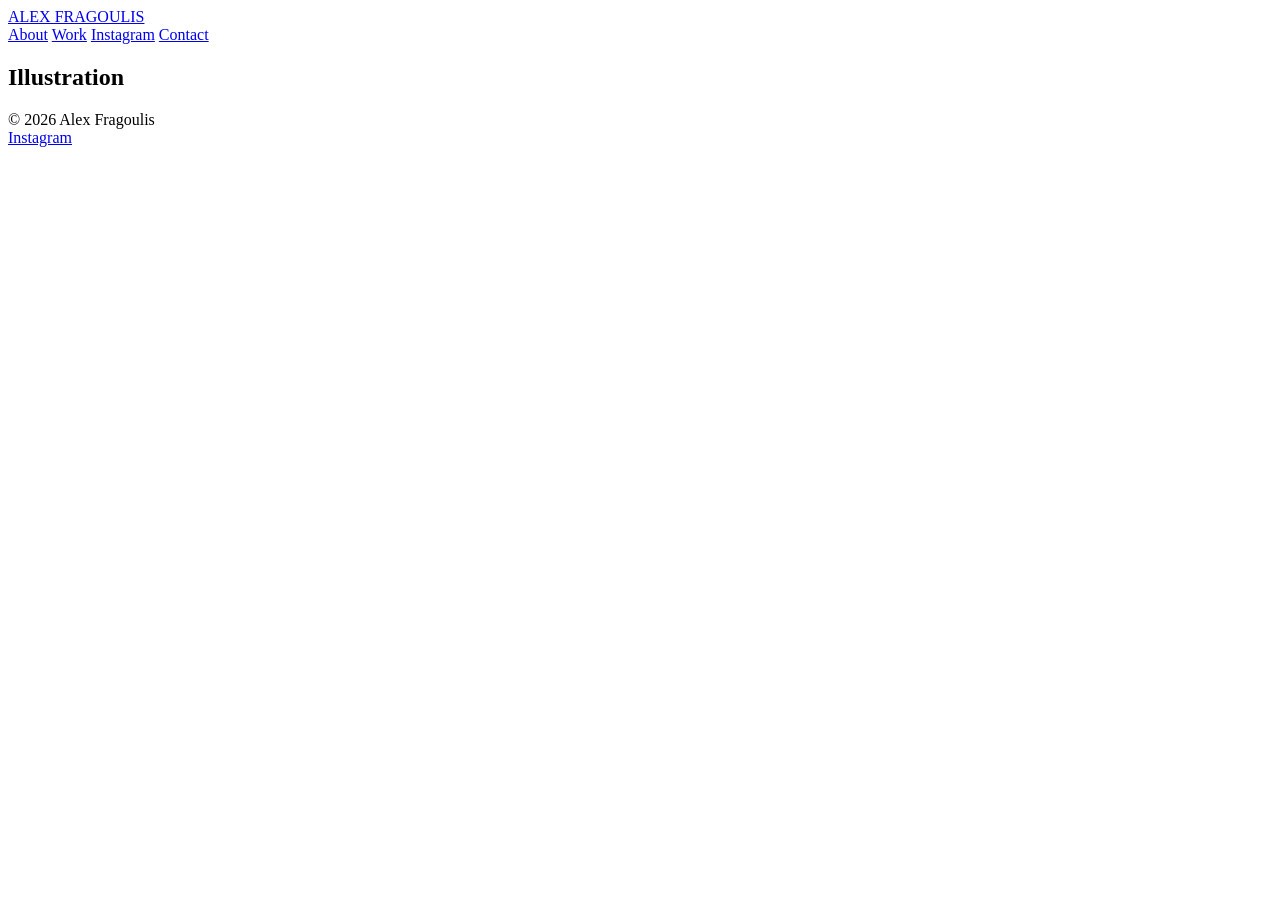
==== illustration.html @ 37d99b85 "Add files via upload" ====
<!doctype html><html lang='en'><head><meta charset='utf-8'><meta name='viewport' content='width=device-width, initial-scale=1'>
<link rel="preconnect" href="https://fonts.googleapis.com"><link rel="preconnect" href="https://fonts.gstatic.com" crossorigin><link href="https://fonts.googleapis.com/css2?family=Inter:wght@300;400;600&family=Playfair+Display:wght@700&display=swap" rel="stylesheet">
<link rel='stylesheet' href='assets/css/style.css'>
<title>Illustration — Alex Fragoulis</title>
<meta name='description' content='Illustration works'>
<link rel='canonical' href='index.html'>
</head><body>
<header class='head reveal'>
  <div class='brand'><a href='index.html'>ALEX FRAGOULIS</a></div>
  <nav class='topnav'>
    <a href='index.html#about'>About</a>
    <a href='index.html#categories'>Work</a>
    <a href='https://www.instagram.com/alexfragoulis_prints' target='_blank' rel='noopener'>Instagram</a>
    <a href='index.html#contact'>Contact</a>
  </nav>
</header>
<main class='container'>
<section class='category reveal'><h1>Illustration</h1><div class='grid light' id='grid-illustration'></div></section>
</main>
<footer class='foot reveal'>
  <div>© 2026 Alex Fragoulis</div>
  <div><a href='https://www.instagram.com/alexfragoulis_prints' target='_blank' rel='noopener'>Instagram</a></div>
</footer>
<script src='assets/js/site.js' defer></script></body></html>
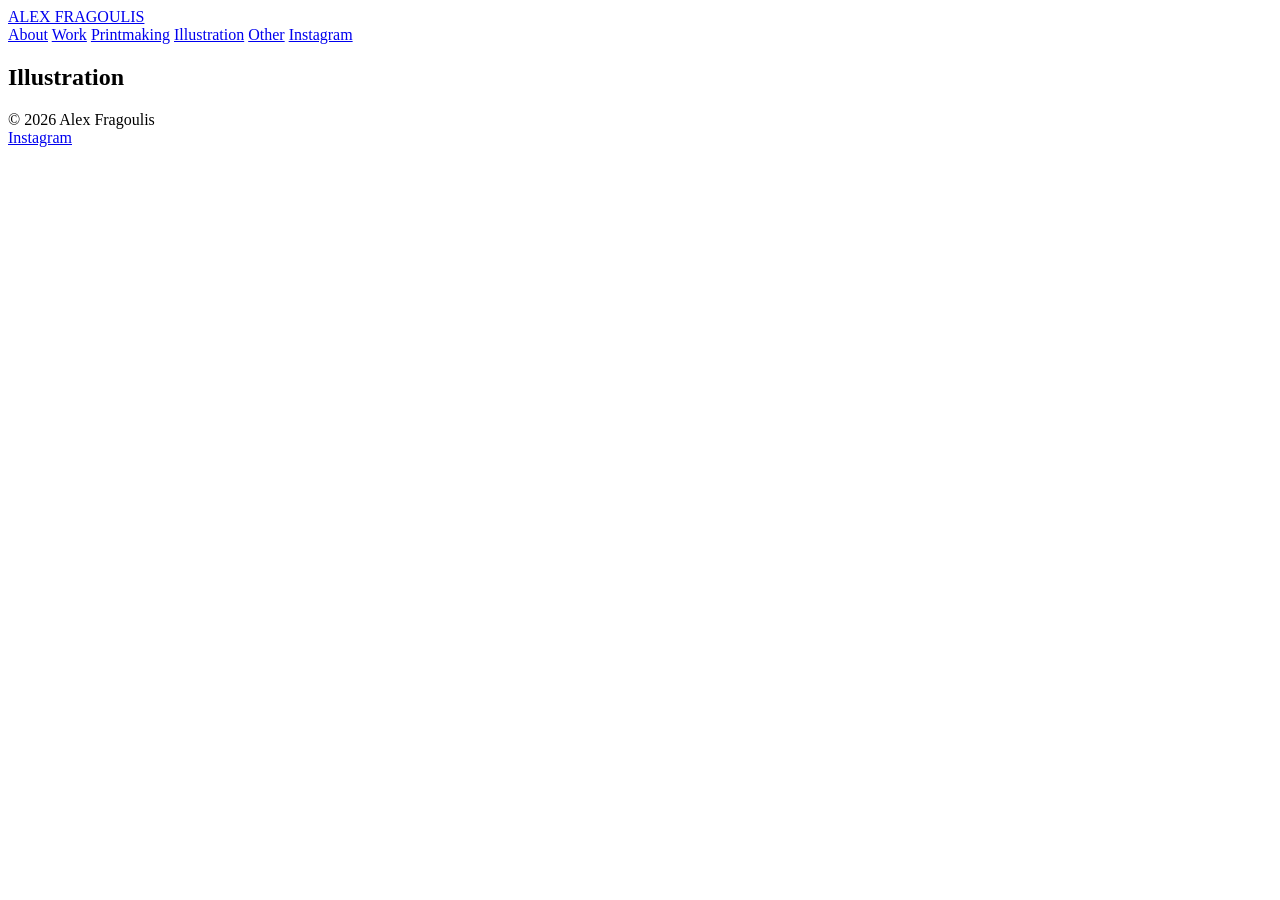
==== commit d87e3ee8: "Add files via upload" ====
--- a/illustration.html
+++ b/illustration.html
@@ -3,15 +3,16 @@
 <link rel='stylesheet' href='assets/css/style.css'>
 <title>Illustration — Alex Fragoulis</title>
 <meta name='description' content='Illustration works'>
-<link rel='canonical' href='index.html'>
 </head><body>
 <header class='head reveal'>
   <div class='brand'><a href='index.html'>ALEX FRAGOULIS</a></div>
   <nav class='topnav'>
     <a href='index.html#about'>About</a>
     <a href='index.html#categories'>Work</a>
+    <a href='printmaking.html'>Printmaking</a>
+    <a href='illustration.html'>Illustration</a>
+    <a href='other.html'>Other</a>
     <a href='https://www.instagram.com/alexfragoulis_prints' target='_blank' rel='noopener'>Instagram</a>
-    <a href='index.html#contact'>Contact</a>
   </nav>
 </header>
 <main class='container'>
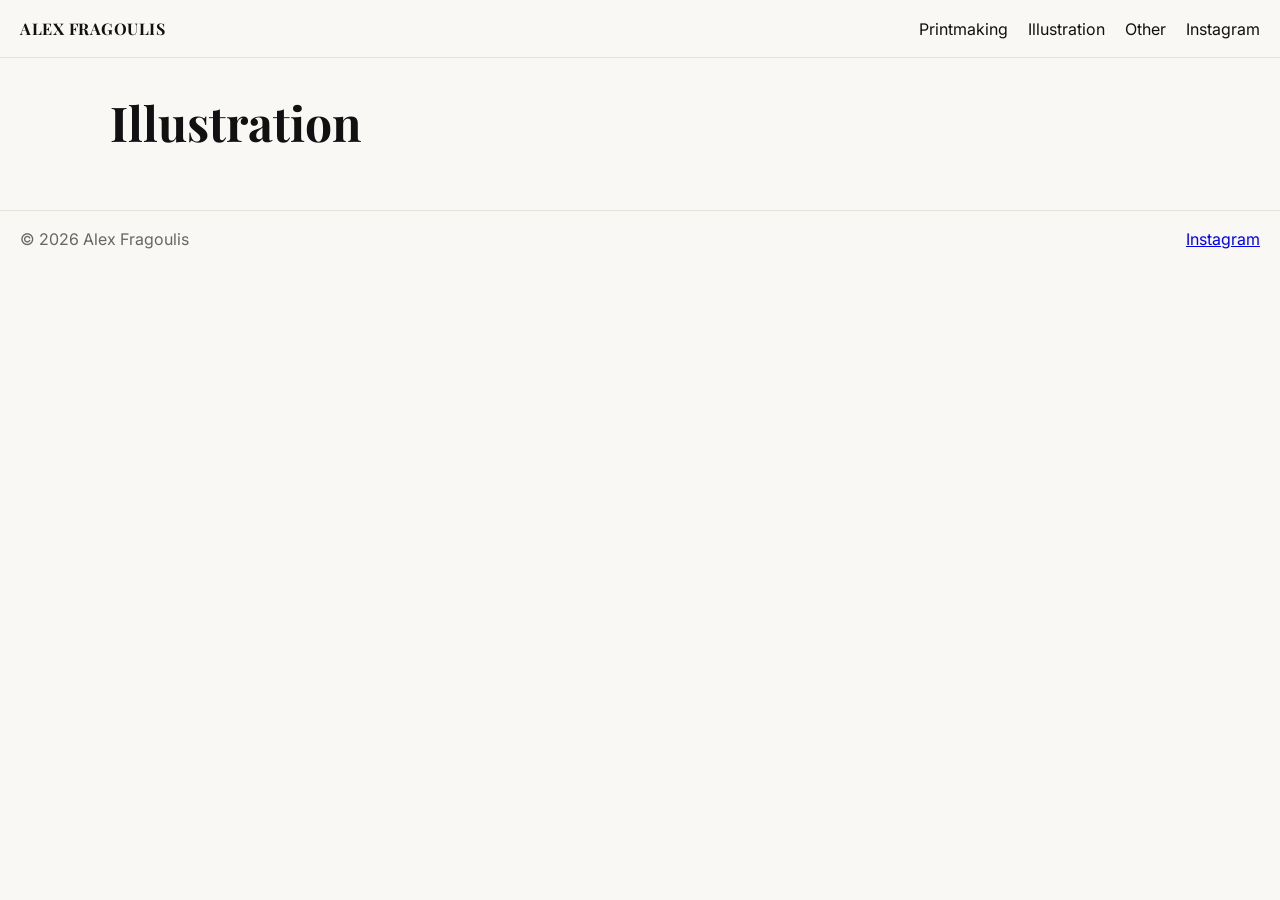
==== commit db80cf29: "Add files via upload" ====
--- a/illustration.html
+++ b/illustration.html
@@ -7,8 +7,6 @@
 <header class='head reveal'>
   <div class='brand'><a href='index.html'>ALEX FRAGOULIS</a></div>
   <nav class='topnav'>
-    <a href='index.html#about'>About</a>
-    <a href='index.html#categories'>Work</a>
     <a href='printmaking.html'>Printmaking</a>
     <a href='illustration.html'>Illustration</a>
     <a href='other.html'>Other</a>
--- a/assets/css/style.css
+++ b/assets/css/style.css
@@ -0,0 +1,22 @@
+
+:root{--bg:#faf8f5;--text:#111;--muted:#666;--border:#e6e1db;--darkbg:#111;--darkfg:#e7e7e7}
+*{box-sizing:border-box}
+html{scroll-behavior:smooth}
+html,body{margin:0;padding:0;background:var(--bg);color:var(--text);font-family:Inter,system-ui,-apple-system,Segoe UI,Roboto,Helvetica,Arial,sans-serif}
+.head{display:flex;justify-content:space-between;align-items:center;padding:18px 20px;border-bottom:1px solid var(--border)}
+.head .brand a{text-decoration:none;color:var(--text);font-family:'Playfair Display',serif;font-weight:700;letter-spacing:.5px}
+.topnav a{margin-left:16px;text-decoration:none;color:var(--text)}
+.container{max-width:1100px;margin:0 auto;padding:32px 20px}
+.category h1{font-family:'Playfair Display',serif;font-size:48px;margin:0 0 24px}
+.grid{display:grid;grid-template-columns:repeat(3,1fr);gap:18px}
+.grid.light .tile{border:1px solid var(--border);border-radius:8px;overflow:hidden;background:#fff}
+.grid.dark{background:var(--darkbg);padding:18px;border-radius:10px}
+.grid.dark .tile{border:1px solid #222;border-radius:8px;overflow:hidden;background:#1b1b1b}
+.tile img{width:100%;display:block}
+.tile .meta{padding:10px 12px;color:#333}
+.grid.dark .meta{color:var(--darkfg)}
+.foot{border-top:1px solid var(--border);padding:18px 20px;color:var(--muted);display:flex;justify-content:space-between}
+.reveal{opacity:0;transform:translateY(18px);transition:opacity .7s ease, transform .7s ease}
+.reveal.in{opacity:1;transform:none}
+@media (max-width:900px){.grid{grid-template-columns:1fr 1fr}}
+@media (max-width:560px){.grid{grid-template-columns:1fr}}
